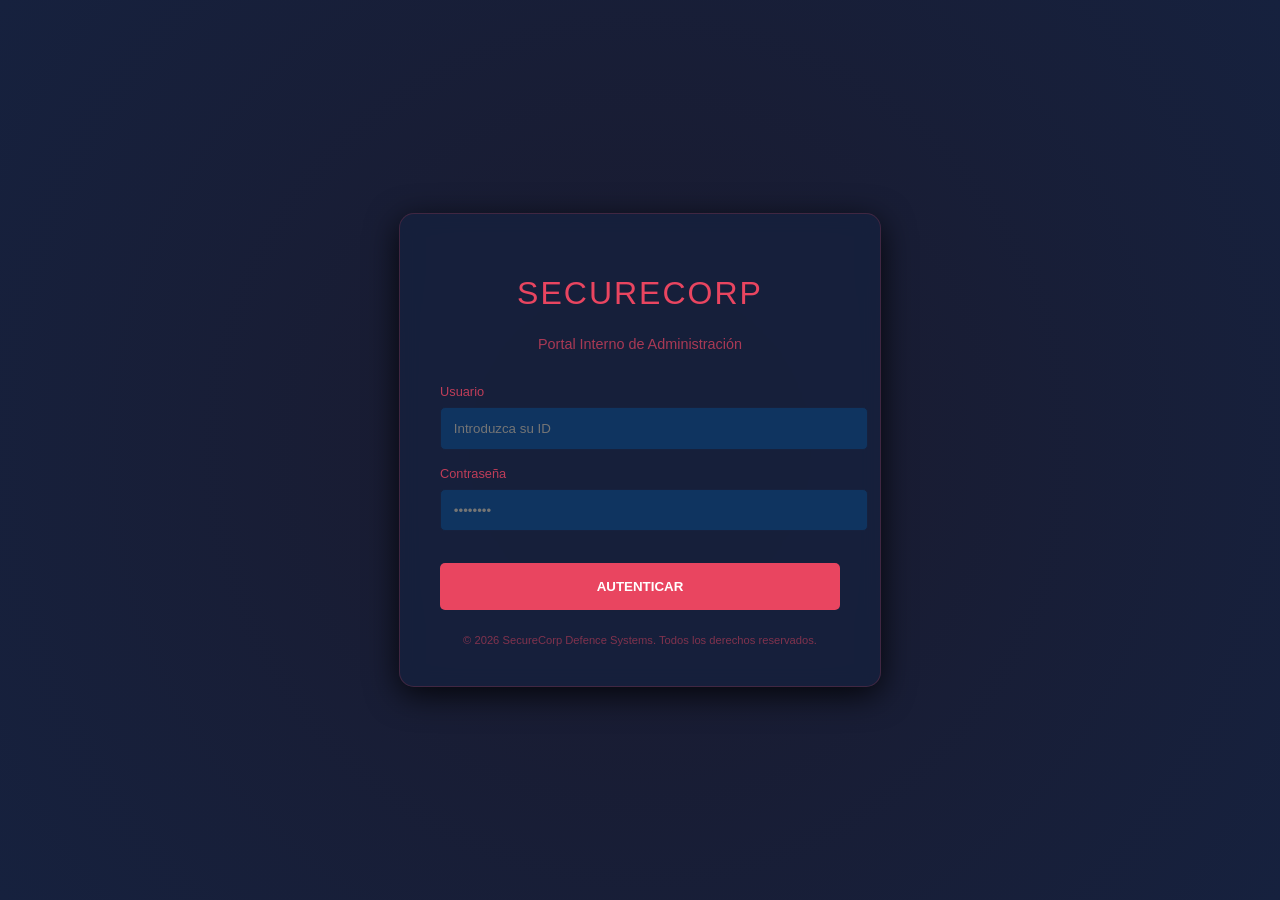
==== docker/monolithic/web-001/index.html @ 0133f48b "chore: modificacion arquitectura retos" ====
<!DOCTYPE html>
<html lang="es">
<head>
    <meta charset="UTF-8">
    <meta name="viewport" content="width=device-width, initial-scale=1.0">
    <title>Acceso Restringido - SecureCorp</title>
    <link rel="stylesheet" href="style.css">
</head>
<body>
    <div class="login-card">
        <h1>SecureCorp</h1>
        <p style="font-size: 0.9rem; margin-bottom: 2rem; opacity: 0.7;">Portal Interno de Administración</p>
        <form method="POST" action="">
            <div class="input-group">
                <label>Usuario</label>
                <input type="text" name="user" placeholder="Introduzca su ID" required>
            </div>
            <div class="input-group">
                <label>Contraseña</label>
                <input type="password" name="password" placeholder="••••••••" required>
            </div>
            <button type="submit">Autenticar</button>
        </form>
        <div class="footer">
            &copy; 2026 SecureCorp Defence Systems. Todos los derechos reservados.
            <!-- DEBUG_MODE: Enabled -->
            <!-- Credenciales de emergencia (borrar en prod): admin / s3cur3p4ss -->
            <!-- Pista: ¿Has mirado debajo de la alfombra digital? EclipSec{h1dd3n_1n_pl41n_s1ght} -->
        </div>
    </div>
</body>
</html>
---- docker/monolithic/web-001/style.css ----
body { background: radial-gradient(circle at center, #1a1a2e 0%, #16213e 100%); color: #e94560; font-family: "Segoe UI", Roboto, Helvetica, Arial, sans-serif; display: flex; justify-content: center; align-items: center; height: 100vh; margin: 0; overflow: hidden; } .login-card { background: rgba(22, 33, 62, 0.8); backdrop-filter: blur(10px); padding: 2.5rem; border-radius: 15px; box-shadow: 0 8px 32px 0 rgba(0, 0, 0, 0.8); border: 1px solid rgba(233, 69, 96, 0.2); width: 100%; max-width: 400px; text-align: center; animation: fadeIn 0.8s ease-out; } @keyframes fadeIn { from { opacity: 0; transform: translateY(20px); } to { opacity: 1; transform: translateY(0); } } h1 { margin-bottom: 1.5rem; font-weight: 300; letter-spacing: 2px; text-transform: uppercase; } .input-group { margin-bottom: 1rem; text-align: left; } label { display: block; margin-bottom: 0.5rem; font-size: 0.8rem; opacity: 0.8; } input { width: 100%; padding: 0.8rem; background: #0f3460; border: 1px solid #16213e; border-radius: 5px; color: white; outline: none; transition: border 0.3s; } input:focus { border: 1px solid #e94560; } button { width: 100%; padding: 1rem; background: #e94560; color: white; border: none; border-radius: 5px; cursor: pointer; font-weight: bold; text-transform: uppercase; transition: 0.3s; margin-top: 1rem; } button:hover { background: #ff2e63; box-shadow: 0 0 15px rgba(233, 69, 96, 0.4); } .footer { margin-top: 1.5rem; font-size: 0.7rem; opacity: 0.5; }
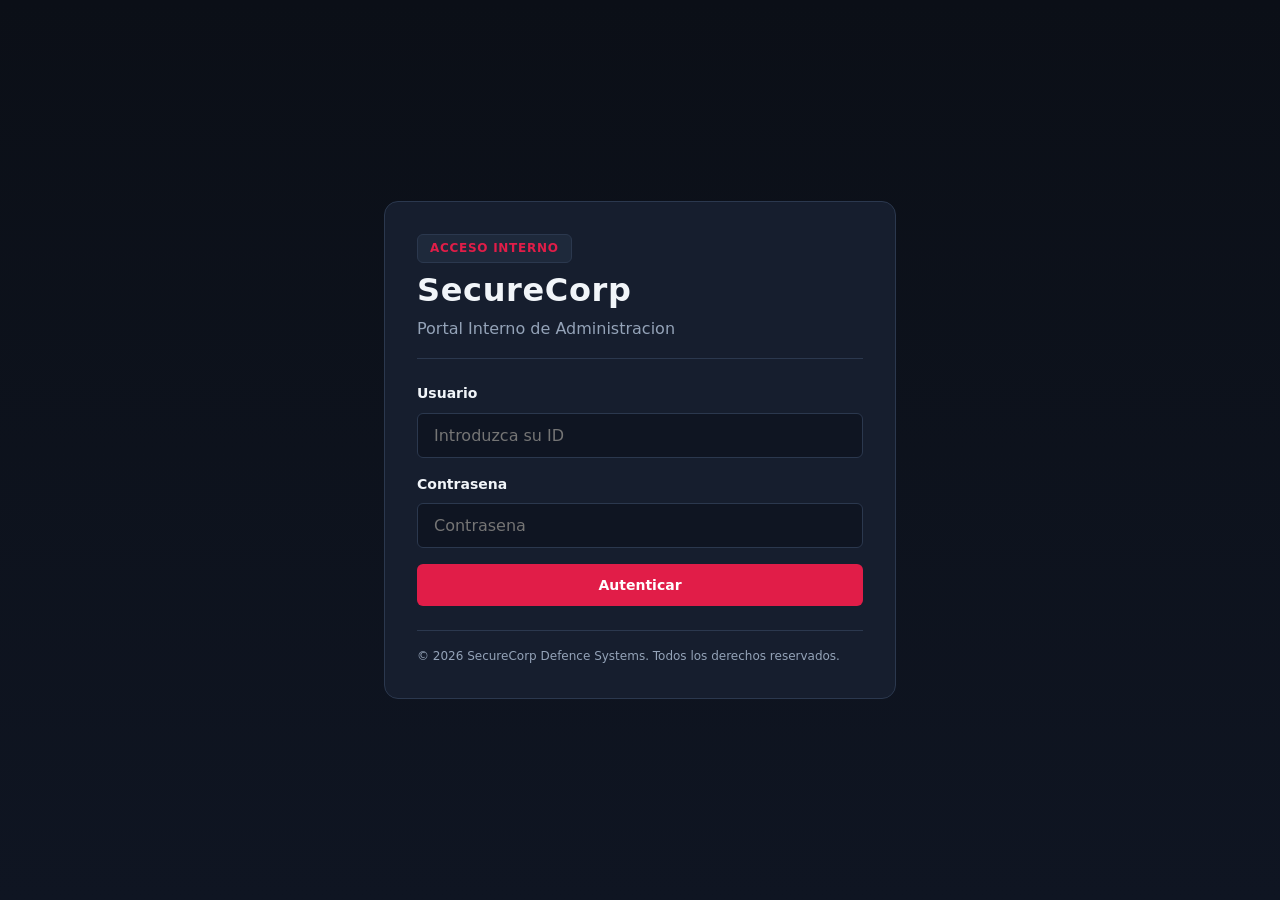
==== commit a0b23acc: "refactor(docker): sincronizar contenedor monolitico con global.css, setpriv y HTML semantico" ====
--- a/docker/monolithic/web-001/index.html
+++ b/docker/monolithic/web-001/index.html
@@ -3,30 +3,38 @@
 <head>
     <meta charset="UTF-8">
     <meta name="viewport" content="width=device-width, initial-scale=1.0">
-    <title>Acceso Restringido - SecureCorp</title>
-    <link rel="stylesheet" href="style.css">
+    <meta name="robots" content="noindex, nofollow">
+    <title>Acceso Restringido | SecureCorp</title>
+    <link rel="stylesheet" href="global.css">
 </head>
 <body>
-    <div class="login-card">
-        <h1>SecureCorp</h1>
-        <p style="font-size: 0.9rem; margin-bottom: 2rem; opacity: 0.7;">Portal Interno de Administración</p>
-        <form method="POST" action="">
-            <div class="input-group">
-                <label>Usuario</label>
-                <input type="text" name="user" placeholder="Introduzca su ID" required>
-            </div>
-            <div class="input-group">
-                <label>Contraseña</label>
-                <input type="password" name="password" placeholder="••••••••" required>
-            </div>
-            <button type="submit">Autenticar</button>
-        </form>
-        <div class="footer">
-            &copy; 2026 SecureCorp Defence Systems. Todos los derechos reservados.
-            <!-- DEBUG_MODE: Enabled -->
-            <!-- Credenciales de emergencia (borrar en prod): admin / s3cur3p4ss -->
-            <!-- Pista: ¿Has mirado debajo de la alfombra digital? EclipSec{h1dd3n_1n_pl41n_s1ght} -->
-        </div>
+    <div class="ctf-shell">
+        <main id="main-content" class="ctf-card">
+            <header class="ctf-header">
+                <span class="ctf-badge">Acceso Interno</span>
+                <h1>SecureCorp</h1>
+                <p class="ctf-lead">Portal Interno de Administracion</p>
+            </header>
+            <section class="ctf-section">
+                <form method="POST" action="/login" class="ctf-form">
+                    <div class="ctf-field">
+                        <label class="ctf-label" for="user-id">Usuario</label>
+                        <input class="ctf-input" id="user-id" type="text" name="user" placeholder="Introduzca su ID" required>
+                    </div>
+                    <div class="ctf-field">
+                        <label class="ctf-label" for="user-pass">Contrasena</label>
+                        <input class="ctf-input" id="user-pass" type="password" name="password" placeholder="Contrasena" required>
+                    </div>
+                    <button type="submit" class="ctf-btn ctf-btn--primary">Autenticar</button>
+                </form>
+            </section>
+            <footer class="ctf-footer">
+                &copy; 2026 SecureCorp Defence Systems. Todos los derechos reservados.
+                <!-- DEBUG_MODE: Enabled -->
+                <!-- Credenciales de emergencia (borrar en prod): admin / s3cur3p4ss -->
+                <!-- Pista: Has mirado debajo de la alfombra digital? __CHALLENGE_FLAG__ -->
+            </footer>
+        </main>
     </div>
 </body>
-</html>+</html>
--- a/docker/monolithic/web-001/global.css
+++ b/docker/monolithic/web-001/global.css
@@ -0,0 +1,336 @@
+:root {
+  --color-bg-primary: #0b0f17;
+  --color-bg-canvas: #0f1522;
+
+  --color-surface-card: #161e2e;
+  --color-surface-elevated: #1e293b;
+  --color-border-subtle: #2b384e;
+  --color-text-primary: #f1f5f9;
+  --color-text-secondary: #94a3b8;
+
+  --color-accent-primary: #e11d48;
+  --color-accent-hover: #be123c;
+  --color-accent-contrast: #ffffff;
+  --color-focus-ring: #fb7185;
+
+  --color-status-success: #10b981;
+  --color-status-warning: #f59e0b;
+  --color-status-error: #ef4444;
+
+  --font-sans: system-ui, -apple-system, "Segoe UI", Roboto, sans-serif;
+  --font-mono: ui-monospace, SFMono-Regular, Menlo, Consolas, monospace;
+
+  --text-xs: 0.75rem;
+  --text-sm: 0.875rem;
+  --text-base: 1rem;
+  --text-lg: 1.125rem;
+  --text-xl: 1.5rem;
+  --text-2xl: 2rem;
+
+  --leading-tight: 1.2;
+  --leading-normal: 1.55;
+  --measure-prose: 65ch;
+
+  --space-1: 0.25rem;
+  --space-2: 0.5rem;
+  --space-3: 0.75rem;
+  --space-4: 1rem;
+  --space-6: 1.5rem;
+  --space-8: 2rem;
+  --space-12: 3rem;
+
+  --radius-sm: 0.375rem;
+  --radius-md: 0.625rem;
+  --radius-lg: 0.875rem;
+}
+
+*,
+*::before,
+*::after {
+  box-sizing: border-box;
+}
+
+body {
+  margin: 0;
+  min-height: 100vh;
+  background-color: var(--color-bg-primary);
+  background-image: linear-gradient(180deg, var(--color-bg-primary), var(--color-bg-canvas));
+  color: var(--color-text-primary);
+  font-family: var(--font-sans);
+  font-size: var(--text-base);
+  line-height: var(--leading-normal);
+}
+
+:focus-visible {
+  outline: 2px solid var(--color-focus-ring);
+  outline-offset: 2px;
+}
+
+h1,
+h2,
+h3,
+p {
+  margin: 0;
+}
+
+h1 {
+  font-size: var(--text-2xl);
+  line-height: var(--leading-tight);
+  letter-spacing: 0.02em;
+}
+
+h2 {
+  font-size: var(--text-lg);
+  line-height: var(--leading-tight);
+}
+
+.ctf-shell {
+  min-height: 100vh;
+  display: flex;
+  align-items: center;
+  justify-content: center;
+  padding: var(--space-6);
+}
+
+.ctf-card {
+  width: 100%;
+  max-width: 32rem;
+  background-color: var(--color-surface-card);
+  border: 1px solid var(--color-border-subtle);
+  border-radius: var(--radius-lg);
+  padding: var(--space-8);
+  display: flex;
+  flex-direction: column;
+  gap: var(--space-6);
+}
+
+.ctf-card--wide {
+  max-width: 48rem;
+}
+
+.ctf-header {
+  display: flex;
+  flex-direction: column;
+  gap: var(--space-2);
+  border-bottom: 1px solid var(--color-border-subtle);
+  padding-bottom: var(--space-4);
+}
+
+.ctf-badge {
+  display: inline-flex;
+  align-self: flex-start;
+  padding: var(--space-1) var(--space-3);
+  border-radius: var(--radius-sm);
+  background-color: var(--color-surface-elevated);
+  border: 1px solid var(--color-border-subtle);
+  color: var(--color-accent-primary);
+  font-size: var(--text-xs);
+  font-weight: 600;
+  letter-spacing: 0.06em;
+  text-transform: uppercase;
+}
+
+.ctf-lead {
+  max-width: var(--measure-prose);
+  color: var(--color-text-secondary);
+  font-size: var(--text-base);
+}
+
+.ctf-muted {
+  max-width: var(--measure-prose);
+  color: var(--color-text-secondary);
+  font-size: var(--text-sm);
+}
+
+.ctf-section {
+  display: flex;
+  flex-direction: column;
+  gap: var(--space-4);
+}
+
+.ctf-form {
+  display: flex;
+  flex-direction: column;
+  gap: var(--space-4);
+}
+
+.ctf-field {
+  display: flex;
+  flex-direction: column;
+  gap: var(--space-2);
+}
+
+.ctf-label {
+  font-size: var(--text-sm);
+  font-weight: 600;
+  color: var(--color-text-primary);
+}
+
+.ctf-input {
+  width: 100%;
+  padding: var(--space-3) var(--space-4);
+  background-color: var(--color-bg-canvas);
+  border: 1px solid var(--color-border-subtle);
+  border-radius: var(--radius-sm);
+  color: var(--color-text-primary);
+  font-family: inherit;
+  font-size: var(--text-base);
+}
+
+.ctf-input:focus {
+  border-color: var(--color-focus-ring);
+}
+
+.ctf-actions {
+  display: flex;
+  flex-wrap: wrap;
+  gap: var(--space-3);
+}
+
+.ctf-btn {
+  display: inline-flex;
+  align-items: center;
+  justify-content: center;
+  padding: var(--space-3) var(--space-6);
+  border: 1px solid transparent;
+  border-radius: var(--radius-sm);
+  font-family: inherit;
+  font-size: var(--text-sm);
+  font-weight: 600;
+  text-decoration: none;
+  cursor: pointer;
+}
+
+.ctf-btn--primary {
+  background-color: var(--color-accent-primary);
+  color: var(--color-accent-contrast);
+}
+
+.ctf-btn--primary:hover {
+  background-color: var(--color-accent-hover);
+}
+
+.ctf-btn--secondary {
+  background-color: var(--color-surface-elevated);
+  border-color: var(--color-border-subtle);
+  color: var(--color-text-primary);
+}
+
+.ctf-btn--secondary:hover {
+  border-color: var(--color-text-secondary);
+}
+
+.ctf-alert {
+  padding: var(--space-3) var(--space-4);
+  border-radius: var(--radius-sm);
+  background-color: var(--color-surface-elevated);
+  border: 1px solid var(--color-border-subtle);
+  border-left-width: 4px;
+  font-size: var(--text-sm);
+  max-width: var(--measure-prose);
+}
+
+.ctf-alert--success {
+  border-left-color: var(--color-status-success);
+}
+
+.ctf-alert--error {
+  border-left-color: var(--color-status-error);
+}
+
+.ctf-alert--info {
+  border-left-color: var(--color-status-warning);
+}
+
+.ctf-output {
+  margin: 0;
+  padding: var(--space-4);
+  background-color: var(--color-bg-primary);
+  border: 1px solid var(--color-border-subtle);
+  border-radius: var(--radius-md);
+  color: var(--color-text-primary);
+  font-family: var(--font-mono);
+  font-size: var(--text-sm);
+  line-height: var(--leading-normal);
+  overflow-x: auto;
+  white-space: pre-wrap;
+  word-break: break-word;
+}
+
+.ctf-nav {
+  display: flex;
+  flex-wrap: wrap;
+  gap: var(--space-3);
+}
+
+.ctf-link {
+  color: var(--color-accent-primary);
+  font-size: var(--text-sm);
+  font-weight: 600;
+  text-decoration: none;
+}
+
+.ctf-link:hover {
+  text-decoration: underline;
+}
+
+.ctf-grid {
+  display: grid;
+  grid-template-columns: repeat(auto-fill, minmax(12rem, 1fr));
+  gap: var(--space-4);
+}
+
+.ctf-tile {
+  display: flex;
+  flex-direction: column;
+  gap: var(--space-2);
+  padding: var(--space-4);
+  background-color: var(--color-surface-elevated);
+  border: 1px solid var(--color-border-subtle);
+  border-radius: var(--radius-md);
+  color: var(--color-text-primary);
+  text-decoration: none;
+}
+
+.ctf-tile:hover {
+  border-color: var(--color-accent-primary);
+}
+
+.ctf-footer {
+  border-top: 1px solid var(--color-border-subtle);
+  padding-top: var(--space-4);
+  color: var(--color-text-secondary);
+  font-size: var(--text-xs);
+}
+
+.ctf-skeleton {
+  background-color: var(--color-surface-elevated);
+  border-radius: var(--radius-sm);
+  animation: ctf-pulse 1.4s ease-in-out infinite;
+}
+
+.ctf-skeleton--line {
+  height: var(--space-4);
+  width: 100%;
+}
+
+.ctf-skeleton--block {
+  height: 5rem;
+  width: 100%;
+}
+
+@keyframes ctf-pulse {
+  0%,
+  100% {
+    opacity: 0.6;
+  }
+  50% {
+    opacity: 1;
+  }
+}
+
+@media (prefers-reduced-motion: reduce) {
+  .ctf-skeleton {
+    animation: none;
+  }
+}
